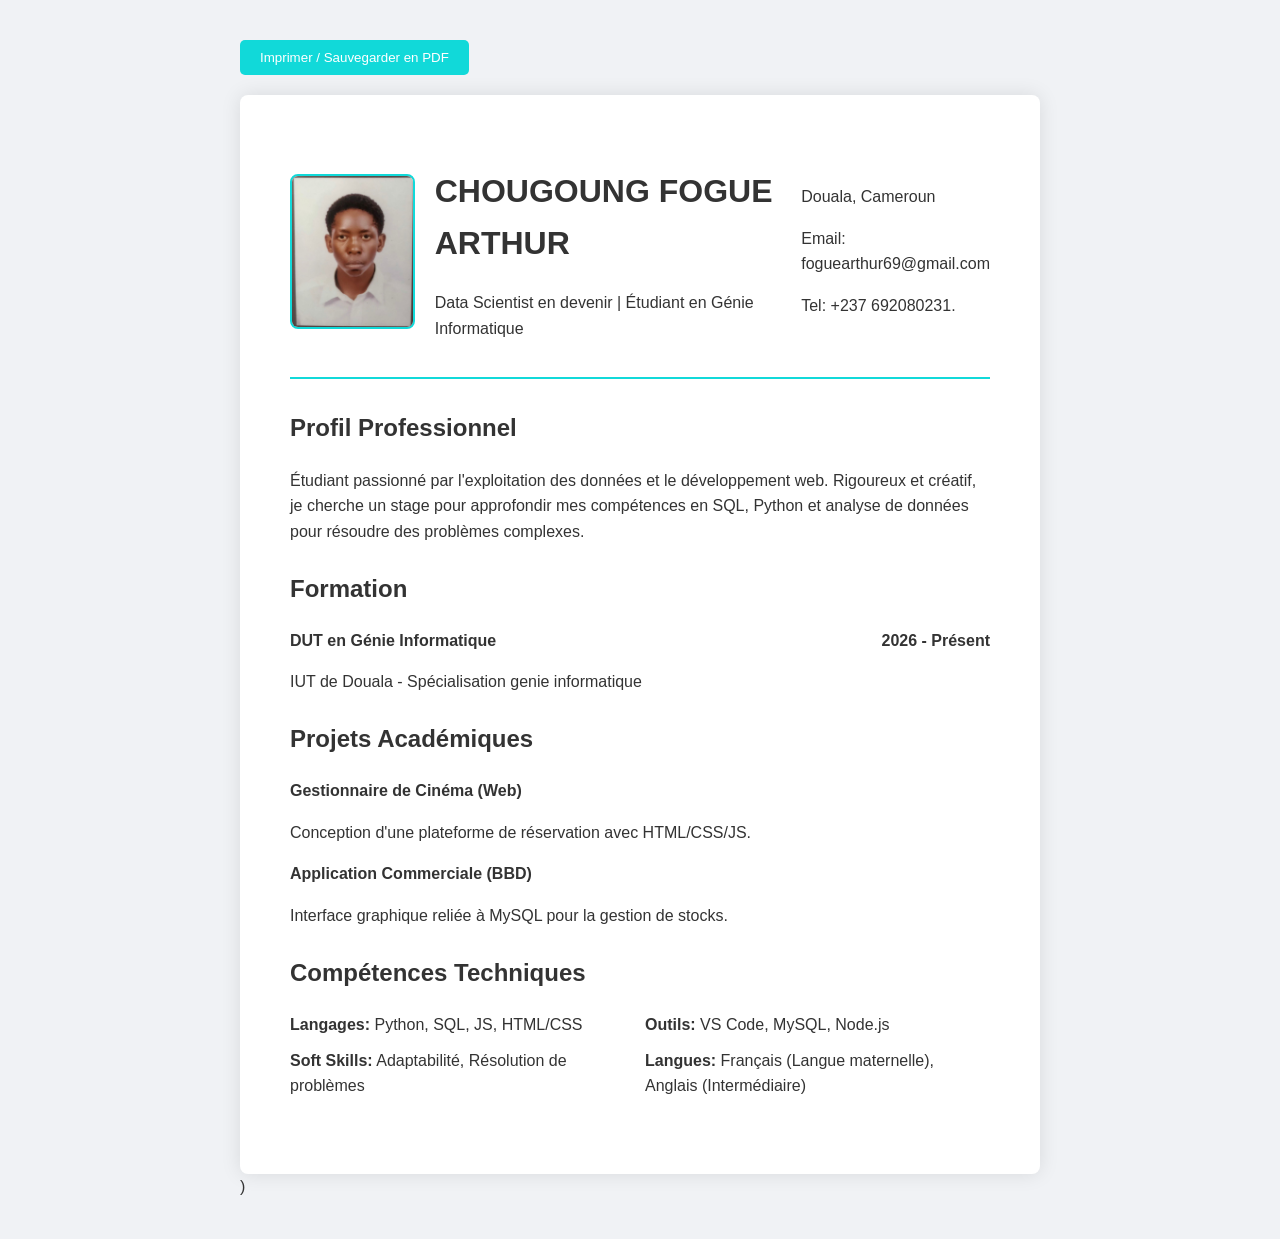
==== cv.html @ 4e970a68 "Add files via upload" ====
<!DOCTYPE html>
<html lang="fr">
<head>
    <meta charset="UTF-8">
    <meta name="viewport" content="width=device-width, initial-scale=1.0">
    <title>CV - FOGUE ARTHUR</title>
    <style>
        body { font-family: 'Segoe UI', Tahoma, Geneva, Verdana, sans-serif; line-height: 1.6; color: #333; max-width: 800px; margin: 0 auto; padding: 40px; background: #f0f2f5; }
        .cv-container { background: white; padding: 50px; border-radius: 8px; box-shadow: 0 0 20px rgba(0,0,0,0.1); }
        header { border-bottom: 2px solid #11d9d9; padding-bottom: 20px; margin-bottom: 30px; display: flex; align-items: center; gap: 20px; }
        .profile-img { width: 4cm; height: 4cm; border-radius: 8px; object-fit: cover; border: 2px solid #11d9d9; }
        .header-info { flex-grow: 1; }
        .section { margin-bottom: 25px; }
        .item { margin-bottom: 15px; }
        .item-title { font-weight: bold; display: flex; justify-content: space-between; }
        .skills-grid { display: grid; grid-template-columns: 1fr 1fr; gap: 10px; }
        .print-btn { background: #11d9d9; color: white; border: none; padding: 10px 20px; border-radius: 5px; cursor: pointer; margin-bottom: 20px; }
        @media print { .print-btn { display: none; } body { background: white; padding: 0; } .cv-container { box-shadow: none; padding: 0; } }
    </style>
</head>
<body>
    <button class="print-btn" onclick="window.print()">Imprimer / Sauvegarder en PDF</button>
    
    <div class="cv-container">
        <header>
            <img src="images/a3.jpg" alt="Photo" class="profile-img">
            <div class="header-info">
                <h1>CHOUGOUNG FOGUE ARTHUR</h1>
                <p>Data Scientist en devenir | Étudiant en Génie Informatique</p>
            </div>
            <div class="contact-info">
                <p>Douala, Cameroun</p>
                <p>Email: foguearthur69@gmail.com</p>
                <p>Tel: +237 692080231.</p>
            </div>
        </header>

        <section class="section">
            <h2>Profil Professionnel</h2>
            <p>Étudiant passionné par l'exploitation des données et le développement web. Rigoureux et créatif, je cherche un stage pour approfondir mes compétences en SQL, Python et analyse de données pour résoudre des problèmes complexes.</p>
        </section>

        <section class="section">
            <h2>Formation</h2>
            <div class="item">
                <div class="item-title">
                    <span>DUT en Génie Informatique</span>
                    <span>2026 - Présent</span>
                </div>
                <p>IUT de Douala - Spécialisation genie informatique</p>
            </div>
        </section>

        <section class="section">
            <h2>Projets Académiques</h2>
            <div class="item">
                <div class="item-title">
                    <span>Gestionnaire de Cinéma (Web)</span>
                </div>
                <p>Conception d'une plateforme de réservation avec HTML/CSS/JS.</p>
            </div>
            <div class="item">
                <div class="item-title">
                    <span>Application Commerciale (BBD)</span>
                </div>
                <p>Interface graphique reliée à MySQL pour la gestion de stocks.</p>
            </div>
        </section>

        <section class="section">
            <h2>Compétences Techniques</h2>
            <div class="skills-grid">
                <div><strong>Langages:</strong> Python, SQL, JS, HTML/CSS</div>
                <div><strong>Outils:</strong> VS Code, MySQL, Node.js</div>
                <div><strong>Soft Skills:</strong> Adaptabilité, Résolution de problèmes</div>
                <div><strong>Langues:</strong> Français (Langue maternelle), Anglais (Intermédiaire)</div>
            </div>
        </section>
    </div>
</body>
</html>)</div>
            </div>
        </section>
    </div>
</body>
</html>
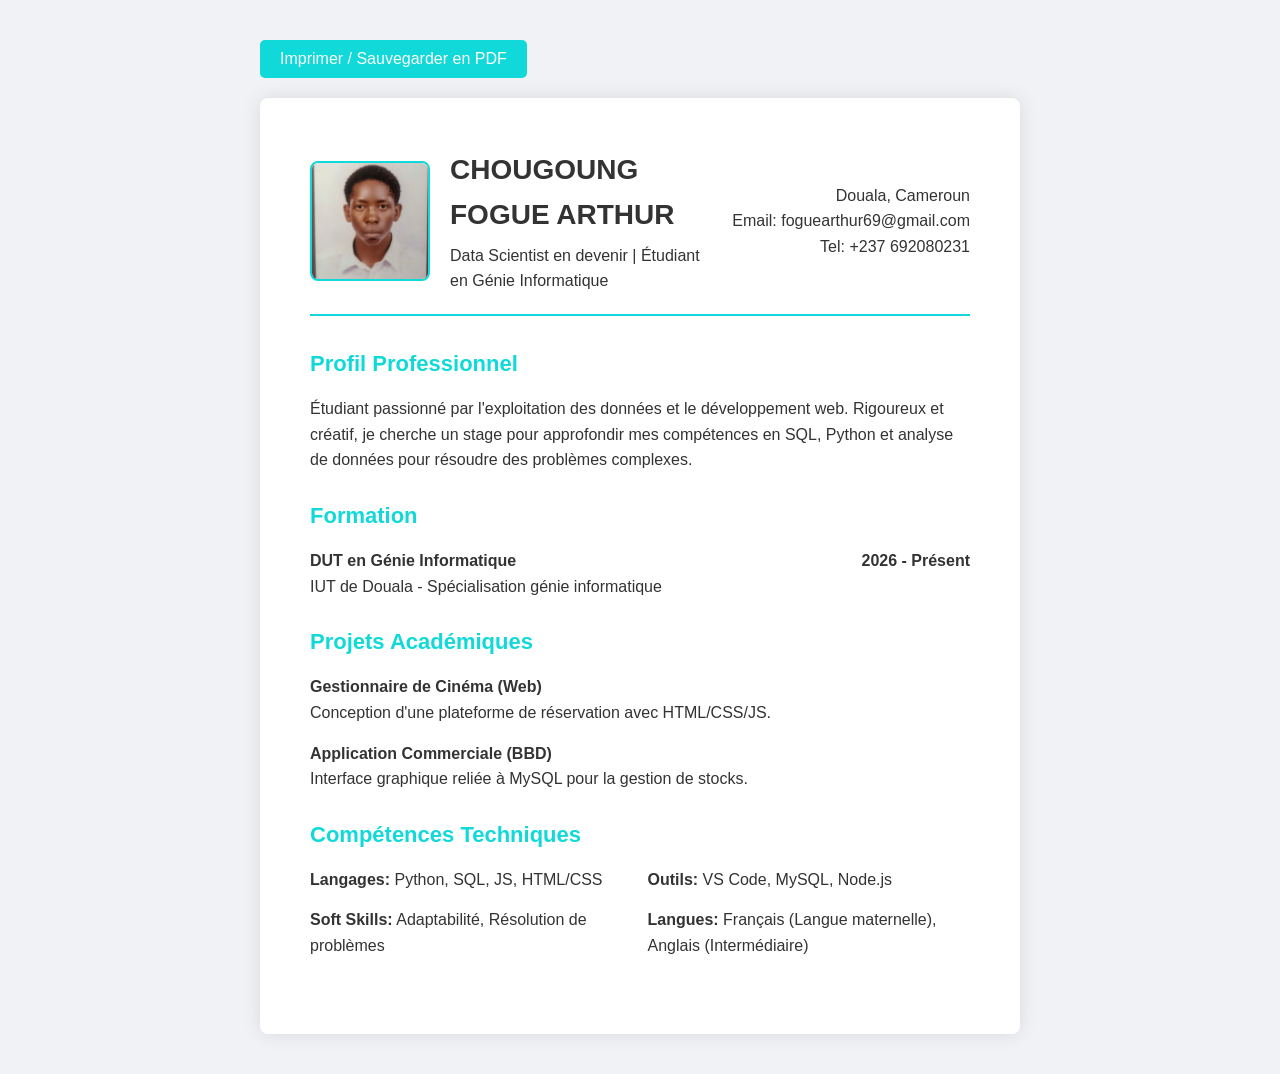
==== commit 68d725bb: "Update cv.html" ====
--- a/cv.html
+++ b/cv.html
@@ -5,17 +5,154 @@
     <meta name="viewport" content="width=device-width, initial-scale=1.0">
     <title>CV - FOGUE ARTHUR</title>
     <style>
-        body { font-family: 'Segoe UI', Tahoma, Geneva, Verdana, sans-serif; line-height: 1.6; color: #333; max-width: 800px; margin: 0 auto; padding: 40px; background: #f0f2f5; }
-        .cv-container { background: white; padding: 50px; border-radius: 8px; box-shadow: 0 0 20px rgba(0,0,0,0.1); }
-        header { border-bottom: 2px solid #11d9d9; padding-bottom: 20px; margin-bottom: 30px; display: flex; align-items: center; gap: 20px; }
-        .profile-img { width: 4cm; height: 4cm; border-radius: 8px; object-fit: cover; border: 2px solid #11d9d9; }
-        .header-info { flex-grow: 1; }
-        .section { margin-bottom: 25px; }
-        .item { margin-bottom: 15px; }
-        .item-title { font-weight: bold; display: flex; justify-content: space-between; }
-        .skills-grid { display: grid; grid-template-columns: 1fr 1fr; gap: 10px; }
-        .print-btn { background: #11d9d9; color: white; border: none; padding: 10px 20px; border-radius: 5px; cursor: pointer; margin-bottom: 20px; }
-        @media print { .print-btn { display: none; } body { background: white; padding: 0; } .cv-container { box-shadow: none; padding: 0; } }
+        * {
+            margin: 0;
+            padding: 0;
+            box-sizing: border-box;
+        }
+        
+        body { 
+            font-family: 'Segoe UI', Tahoma, Geneva, Verdana, sans-serif; 
+            line-height: 1.6; 
+            color: #333; 
+            max-width: 800px; 
+            margin: 0 auto; 
+            padding: 40px 20px; 
+            background: #f0f2f5; 
+        }
+        
+        .cv-container { 
+            background: white; 
+            padding: 50px; 
+            border-radius: 8px; 
+            box-shadow: 0 0 20px rgba(0,0,0,0.1); 
+        }
+        
+        header { 
+            border-bottom: 2px solid #11d9d9; 
+            padding-bottom: 20px; 
+            margin-bottom: 30px; 
+            display: flex; 
+            align-items: center; 
+            gap: 20px; 
+            flex-wrap: wrap;
+        }
+        
+        .profile-img { 
+            width: 120px; 
+            height: 120px; 
+            border-radius: 8px; 
+            object-fit: cover; 
+            border: 2px solid #11d9d9; 
+        }
+        
+        .header-info { 
+            flex: 1;
+            min-width: 200px;
+        }
+        
+        .header-info h1 {
+            font-size: 28px;
+            margin-bottom: 5px;
+        }
+        
+        .contact-info {
+            text-align: right;
+        }
+        
+        .section { 
+            margin-bottom: 25px; 
+        }
+        
+        .section h2 {
+            color: #11d9d9;
+            margin-bottom: 15px;
+            font-size: 22px;
+        }
+        
+        .item { 
+            margin-bottom: 15px; 
+        }
+        
+        .item-title { 
+            font-weight: bold; 
+            display: flex; 
+            justify-content: space-between;
+            flex-wrap: wrap;
+            gap: 10px;
+        }
+        
+        .skills-grid { 
+            display: grid; 
+            grid-template-columns: 1fr 1fr; 
+            gap: 15px; 
+        }
+        
+        .print-btn { 
+            background: #11d9d9; 
+            color: white; 
+            border: none; 
+            padding: 10px 20px; 
+            border-radius: 5px; 
+            cursor: pointer; 
+            margin-bottom: 20px; 
+            font-size: 16px;
+        }
+        
+        .print-btn:hover {
+            background: #00e5ff;
+        }
+        
+        /* RESPONSIVE MOBILE */
+        @media (max-width: 768px) {
+            body {
+                padding: 20px 10px;
+            }
+            
+            .cv-container {
+                padding: 25px 20px;
+            }
+            
+            header {
+                flex-direction: column;
+                text-align: center;
+            }
+            
+            .profile-img {
+                width: 100px;
+                height: 100px;
+            }
+            
+            .header-info h1 {
+                font-size: 24px;
+            }
+            
+            .contact-info {
+                text-align: center;
+                width: 100%;
+            }
+            
+            .item-title {
+                flex-direction: column;
+                gap: 5px;
+            }
+            
+            .skills-grid {
+                grid-template-columns: 1fr;
+            }
+            
+            .section h2 {
+                font-size: 20px;
+            }
+        }
+        
+        @media print { 
+            .print-btn { display: none; } 
+            body { background: white; padding: 0; } 
+            .cv-container { box-shadow: none; padding: 20px; }
+            header { flex-wrap: nowrap; }
+            .skills-grid { grid-template-columns: 1fr 1fr; }
+        }
     </style>
 </head>
 <body>
@@ -31,7 +168,7 @@
             <div class="contact-info">
                 <p>Douala, Cameroun</p>
                 <p>Email: foguearthur69@gmail.com</p>
-                <p>Tel: +237 692080231.</p>
+                <p>Tel: +237 692080231</p>
             </div>
         </header>
 
@@ -47,7 +184,7 @@
                     <span>DUT en Génie Informatique</span>
                     <span>2026 - Présent</span>
                 </div>
-                <p>IUT de Douala - Spécialisation genie informatique</p>
+                <p>IUT de Douala - Spécialisation génie informatique</p>
             </div>
         </section>
 
@@ -78,9 +215,4 @@
         </section>
     </div>
 </body>
-</html>)</div>
-            </div>
-        </section>
-    </div>
-</body>
-</html>+</html>
